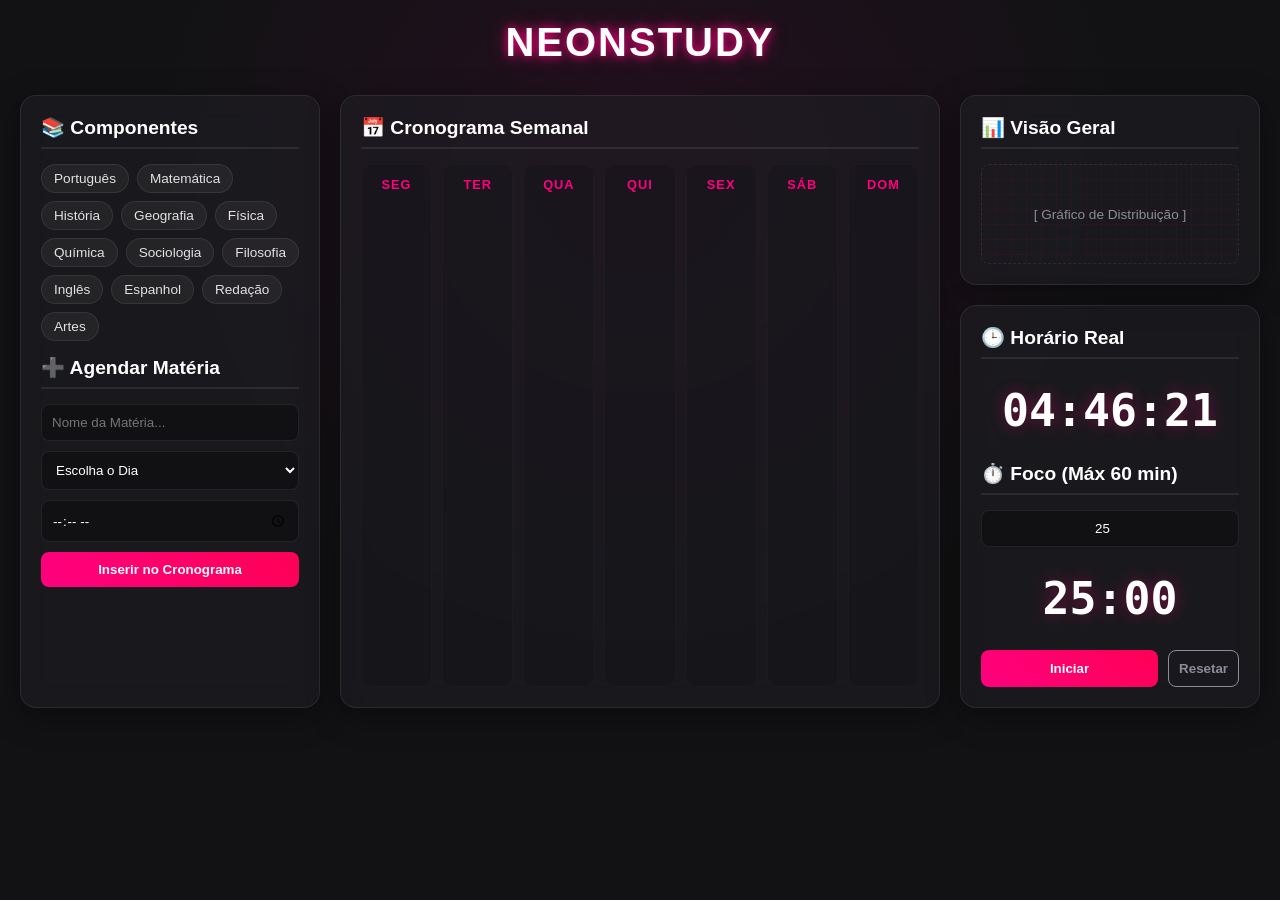
==== index.html/index.html @ dedc33d0 "Atualização: Unificação do sistema em página única" ====
<!DOCTYPE html>
<html lang="pt-BR">
<head>
    <meta charset="UTF-8">
    <meta name="viewport" content="width=device-width, initial-scale=1.0">
    <title>NeonStudy - Tudo em Um</title>
    <style>
        :root {
            --bg-color: #121214;
            --card-bg: rgba(30, 30, 35, 0.6);
            --neon-pink: #ff007f;
            --neon-pink-glow: rgba(255, 0, 127, 0.4);
            --text-color: #e1e1e6;
            --text-muted: #8d8d99;
            --glass-border: rgba(255, 255, 255, 0.08);
        }

        * {
            margin: 0;
            padding: 0;
            box-sizing: border-box;
            font-family: 'Segoe UI', Tahoma, Geneva, Verdana, sans-serif;
        }

        body {
            background-color: var(--bg-color);
            color: var(--text-color);
            background-image: radial-gradient(circle at 50% 20%, #251020 0%, transparent 50%);
            min-height: 100vh;
            padding: 20px;
        }

        header {
            text-align: center;
            margin-bottom: 30px;
        }

        header h1 {
            font-size: 2.5rem;
            text-transform: uppercase;
            letter-spacing: 2px;
            color: #fff;
            text-shadow: 0 0 10px var(--neon-pink), 0 0 20px var(--neon-pink-glow);
        }

        /* Layout Grid Principal de 3 Colunas */
        .dashboard {
            display: grid;
            grid-template-columns: 1fr 2fr 1fr;
            gap: 20px;
            max-width: 1600px;
            margin: 0 auto;
        }

        @media (max-width: 1200px) {
            .dashboard {
                grid-template-columns: 1fr;
            }
        }

        /* Painéis de Vidro (Glassmorphism) */
        .glass-panel {
            background: var(--card-bg);
            backdrop-filter: blur(12px);
            -webkit-backdrop-filter: blur(12px);
            border: 1px solid var(--glass-border);
            border-radius: 16px;
            padding: 20px;
            box-shadow: 0 8px 32px 0 rgba(0, 0, 0, 0.37);
            display: flex;
            flex-direction: column;
            gap: 15px;
        }

        h2 {
            font-size: 1.2rem;
            border-bottom: 2px solid var(--glass-border);
            padding-bottom: 8px;
            color: #fff;
        }

        /* Tags de Matérias */
        .subject-tags {
            display: flex;
            flex-wrap: wrap;
            gap: 8px;
        }

        .subject-tag {
            background: rgba(255, 255, 255, 0.05);
            border: 1px solid var(--glass-border);
            padding: 6px 12px;
            border-radius: 20px;
            font-size: 0.85rem;
            transition: all 0.2s;
        }

        .subject-tag:hover {
            border-color: var(--neon-pink);
            background: rgba(255, 0, 127, 0.1);
            box-shadow: 0 0 8px var(--neon-pink-glow);
        }

        /* Formulários e Inputs */
        .form-group {
            display: flex;
            flex-direction: column;
            gap: 10px;
        }

        input, select {
            background: rgba(0, 0, 0, 0.3);
            border: 1px solid var(--glass-border);
            padding: 10px;
            border-radius: 8px;
            color: #fff;
            outline: none;
            transition: all 0.3s;
        }

        input:focus, select:focus {
            border-color: var(--neon-pink);
            box-shadow: 0 0 10px var(--neon-pink-glow);
        }

        button {
            background: linear-gradient(45deg, var(--neon-pink), #ff0055);
            color: white;
            border: none;
            padding: 10px;
            border-radius: 8px;
            font-weight: bold;
            cursor: pointer;
            transition: all 0.3s;
        }

        button:hover {
            box-shadow: 0 0 15px var(--neon-pink);
            transform: scale(1.02);
        }

        /* Central do Cronômetro/Relógio */
        .clock-display {
            font-size: 2.8rem;
            font-weight: bold;
            color: #fff;
            text-shadow: 0 0 15px var(--neon-pink-glow);
            text-align: center;
            font-family: monospace;
            margin: 10px 0;
        }

        .timer-controls {
            display: flex;
            gap: 10px;
            justify-content: center;
        }

        .btn-secondary {
            background: transparent;
            border: 1px solid var(--text-muted);
            color: var(--text-muted);
        }
        .btn-secondary:hover {
            border-color: #fff;
            color: #fff;
            box-shadow: none;
        }

        /* Calendário Semanal */
        .week-calendar {
            display: grid;
            grid-template-columns: repeat(7, 1fr);
            gap: 10px;
            height: 100%;
        }

        @media (max-width: 768px) {
            .week-calendar { grid-template-columns: 1fr; }
        }

        .day-column {
            background: rgba(20, 20, 25, 0.4);
            border-radius: 10px;
            padding: 12px 8px;
            min-height: 450px;
            border: 1px solid rgba(255, 255, 255, 0.02);
            text-align: center;
        }

        .day-column h3 {
            color: var(--neon-pink);
            font-size: 0.8rem;
            text-transform: uppercase;
            letter-spacing: 1px;
            margin-bottom: 12px;
        }

        .slots-container {
            display: flex;
            flex-direction: column;
            gap: 8px;
        }

        .scheduled-item {
            background: rgba(255, 255, 255, 0.06);
            border-left: 3px solid var(--neon-pink);
            padding: 8px;
            border-radius: 6px;
            font-size: 0.8rem;
            text-align: left;
            animation: fadeIn 0.3s ease-in-out;
        }

        .scheduled-item .time {
            display: block;
            color: var(--text-muted);
            font-size: 0.7rem;
            margin-top: 3px;
        }

        /* Gráfico de Visão Geral */
        .chart-placeholder {
            height: 100px;
            background: linear-gradient(transparent 95%, rgba(255,0,127,0.05) 95%),
                        linear-gradient(90deg, transparent 95%, rgba(255,0,127,0.05) 95%);
            background-size: 15px 15px;
            border-radius: 8px;
            border: 1px dashed var(--glass-border);
            display: flex;
            align-items: center;
            justify-content: center;
            color: var(--text-muted);
            font-size: 0.85rem;
        }

        @keyframes fadeIn {
            from { opacity: 0; transform: translateY(5px); }
            to { opacity: 1; transform: translateY(0); }
        }
    </style>
</head>
<body>

    <header>
        <h1>NeonStudy</h1>
    </header>

    <main class="dashboard">
        
        <section class="glass-panel">
            <h2>📚 Componentes</h2>
            <div class="subject-tags" id="subjectsContainer">
                <span class="subject-tag">Português</span>
                <span class="subject-tag">Matemática</span>
                <span class="subject-tag">História</span>
                <span class="subject-tag">Geografia</span>
                <span class="subject-tag">Física</span>
                <span class="subject-tag">Química</span>
                <span class="subject-tag">Sociologia</span>
                <span class="subject-tag">Filosofia</span>
                <span class="subject-tag">Inglês</span>
                <span class="subject-tag">Espanhol</span>
                <span class="subject-tag">Redação</span>
                <span class="subject-tag">Artes</span>
            </div>

            <h2>➕ Agendar Matéria</h2>
            <form id="addSubjectForm" class="form-group">
                <input type="text" id="newSubjectName" placeholder="Nome da Matéria..." required>
                <select id="targetDay" required>
                    <option value="" disabled selected>Escolha o Dia</option>
                    <option value="segunda">Segunda-feira</option>
                    <option value="terça">Terça-feira</option>
                    <option value="quarta">Quarta-feira</option>
                    <option value="quinta">Quinta-feira</option>
                    <option value="sexta">Sexta-feira</option>
                    <option value="sábado">Sábado</option>
                    <option value="domingo">Domingo</option>
                </select>
                <input type="time" id="targetTime" required>
                <button type="submit">Inserir no Cronograma</button>
            </form>
        </section>

        <section class="glass-panel">
            <h2>📅 Cronograma Semanal</h2>
            <div class="week-calendar">
                <div class="day-column" data-day="segunda"><h3>Seg</h3><div class="slots-container"></div></div>
                <div class="day-column" data-day="terça"><h3>Ter</h3><div class="slots-container"></div></div>
                <div class="day-column" data-day="quarta"><h3>Qua</h3><div class="slots-container"></div></div>
                <div class="day-column" data-day="quinta"><h3>Qui</h3><div class="slots-container"></div></div>
                <div class="day-column" data-day="sexta"><h3>Sex</h3><div class="slots-container"></div></div>
                <div class="day-column" data-day="sábado"><h3>Sáb</h3><div class="slots-container"></div></div>
                <div class="day-column" data-day="domingo"><h3>Dom</h3><div class="slots-container"></div></div>
            </div>
        </section>

        <section style="display: flex; flex-direction: column; gap: 20px;">
            
            <div class="glass-panel">
                <h2>📊 Visão Geral</h2>
                <div class="chart-placeholder">
                    <p>[ Gráfico de Distribuição ]</p>
                </div>
            </div>

            <div class="glass-panel">
                <h2>🕒 Horário Real</h2>
                <div class="clock-display" id="liveClock">00:00:00</div>

                <h2>⏱️ Foco (Máx 60 min)</h2>
                <input type="number" id="minutesInput" min="1" max="60" value="25" style="text-align: center;">
                <div class="clock-display" id="timerDisplay">25:00</div>
                
                <div class="timer-controls">
                    <button id="startBtn" style="flex: 1;">Iniciar</button>
                    <button id="resetBtn" class="btn-secondary">Resetar</button>
                </div>
            </div>

        </section>
    </main>

    <script>
        document.addEventListener('DOMContentLoaded', () => {
            
            // --- LÓGICA DO CRONOGRAMA ---
            const addSubjectForm = document.getElementById('addSubjectForm');
            const subjectsContainer = document.getElementById('subjectsContainer');

            addSubjectForm.addEventListener('submit', function(e) {
                e.preventDefault();
                const name = document.getElementById('newSubjectName').value.trim();
                const day = document.getElementById('targetDay').value;
                const time = document.getElementById('targetTime').value;

                const item = document.createElement('div');
                item.className = 'scheduled-item';
                item.innerHTML = `<strong>${name}</strong><span class="time">⏰ ${time}</span>`;

                const container = document.querySelector(`.day-column[data-day="${day}"] .slots-container`);
                if (container) {
                    container.appendChild(item);
                    addTag(name);
                    addSubjectForm.reset();
                }
            });

            function addTag(name) {
                const tags = Array.from(subjectsContainer.querySelectorAll('.subject-tag')).map(t => t.textContent.toLowerCase());
                if (!tags.includes(name.toLowerCase())) {
                    const tag = document.createElement('span');
                    tag.className = 'subject-tag';
                    tag.textContent = name;
                    subjectsContainer.appendChild(tag);
                }
            }

            // --- LÓGICA DO RELÓGIO ATUAL ---
            const liveClock = document.getElementById('liveClock');
            function updateClock() {
                liveClock.textContent = new Date().toLocaleTimeString('pt-BR');
            }
            setInterval(updateClock, 1000);
            updateClock();

            // --- LÓGICA DO CRONÔMETRO ---
            let countdown;
            const timerDisplay = document.getElementById('timerDisplay');
            const minutesInput = document.getElementById('minutesInput');
            const startBtn = document.getElementById('startBtn');
            const resetBtn = document.getElementById('resetBtn');

            minutesInput.addEventListener('input', function() {
                if (this.value > 60) this.value = 60;
                if (this.value < 1) this.value = 1;
                timerDisplay.textContent = `${String(this.value).padStart(2, '0')}:00`;
            });

            startBtn.addEventListener('click', () => {
                clearInterval(countdown);
                let timeLeft = (parseInt(minutesInput.value) || 25) * 60;

                countdown = setInterval(() => {
                    const min = Math.floor(timeLeft / 60);
                    const sec = timeLeft % 60;
                    timerDisplay.textContent = `${String(min).padStart(2, '0')}:${String(sec).padStart(2, '0')}`;

                    if (timeLeft <= 0) {
                        clearInterval(countdown);
                        alert("🚨 Alarme! Fim da sua sessão de estudos.");
                    }
                    timeLeft--;
                }, 1000);
            });

            resetBtn.addEventListener('click', () => {
                clearInterval(countdown);
                timerDisplay.textContent = `${String(minutesInput.value).padStart(2, '0')}:00`;
            });
        });
    </script>
</body>
</html>
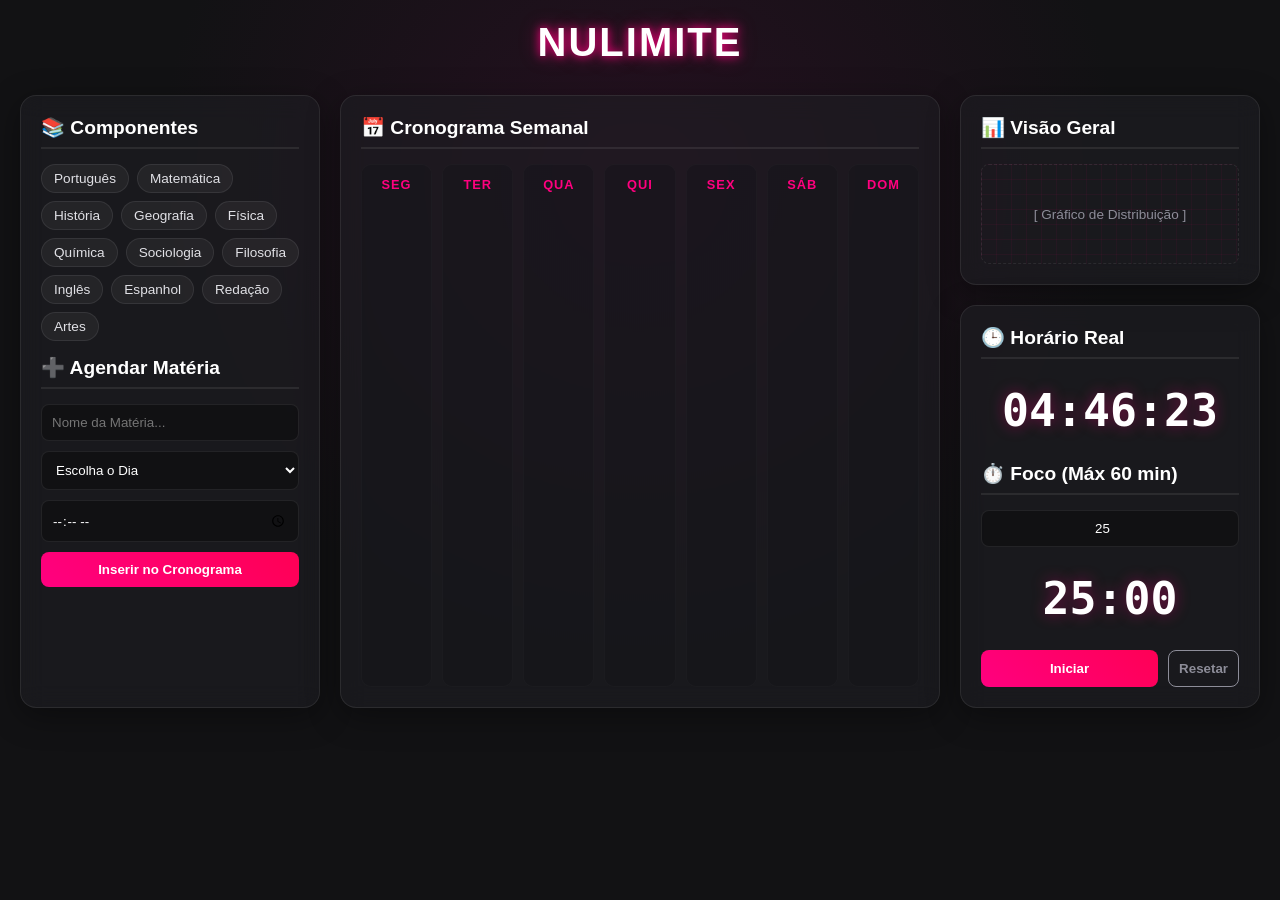
==== commit 2f3479d6: "Alteração: Nome do projeto alterado para NuLimite" ====
--- a/index.html/index.html
+++ b/index.html/index.html
@@ -3,7 +3,7 @@
 <head>
     <meta charset="UTF-8">
     <meta name="viewport" content="width=device-width, initial-scale=1.0">
-    <title>NeonStudy - Tudo em Um</title>
+    <title>NuLimite - Tudo em Um</title>
     <style>
         :root {
             --bg-color: #121214;
@@ -243,7 +243,7 @@
 <body>
 
     <header>
-        <h1>NeonStudy</h1>
+        <h1>NuLimite</h1>
     </header>
 
     <main class="dashboard">
